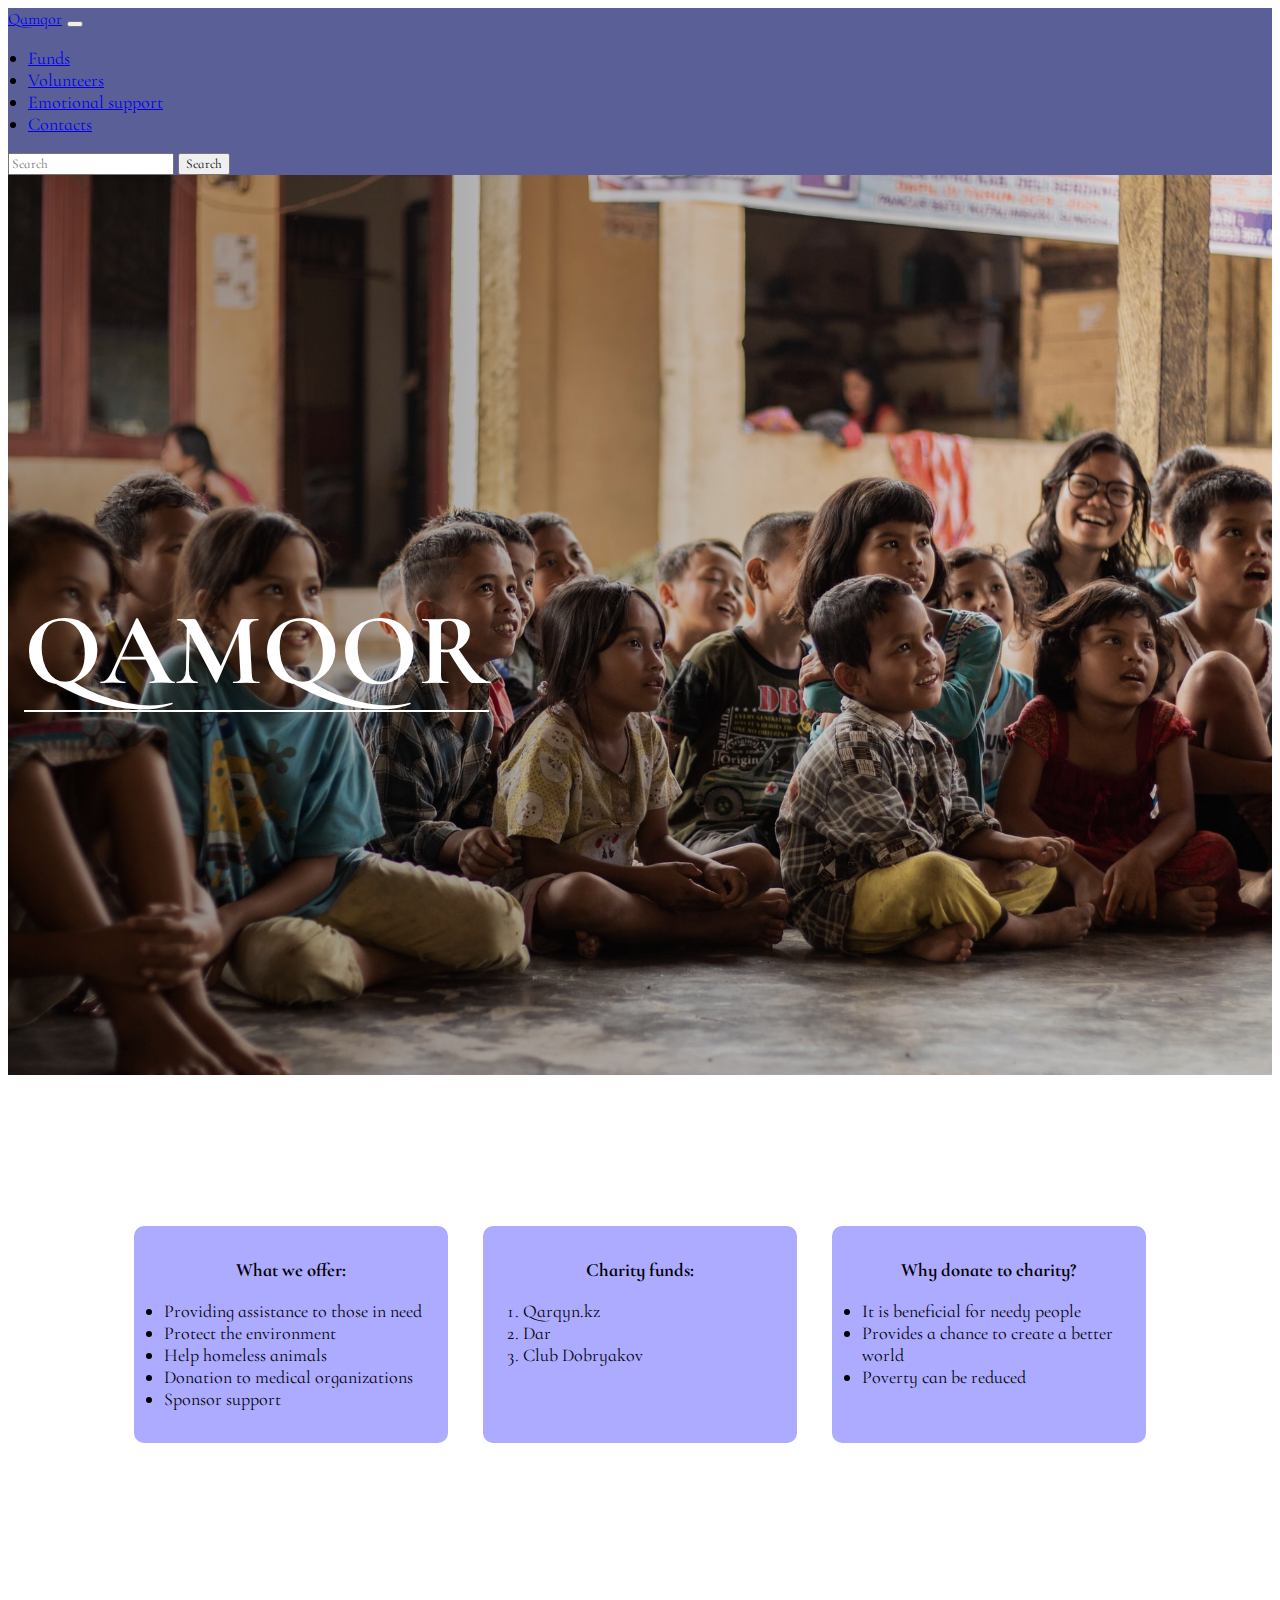
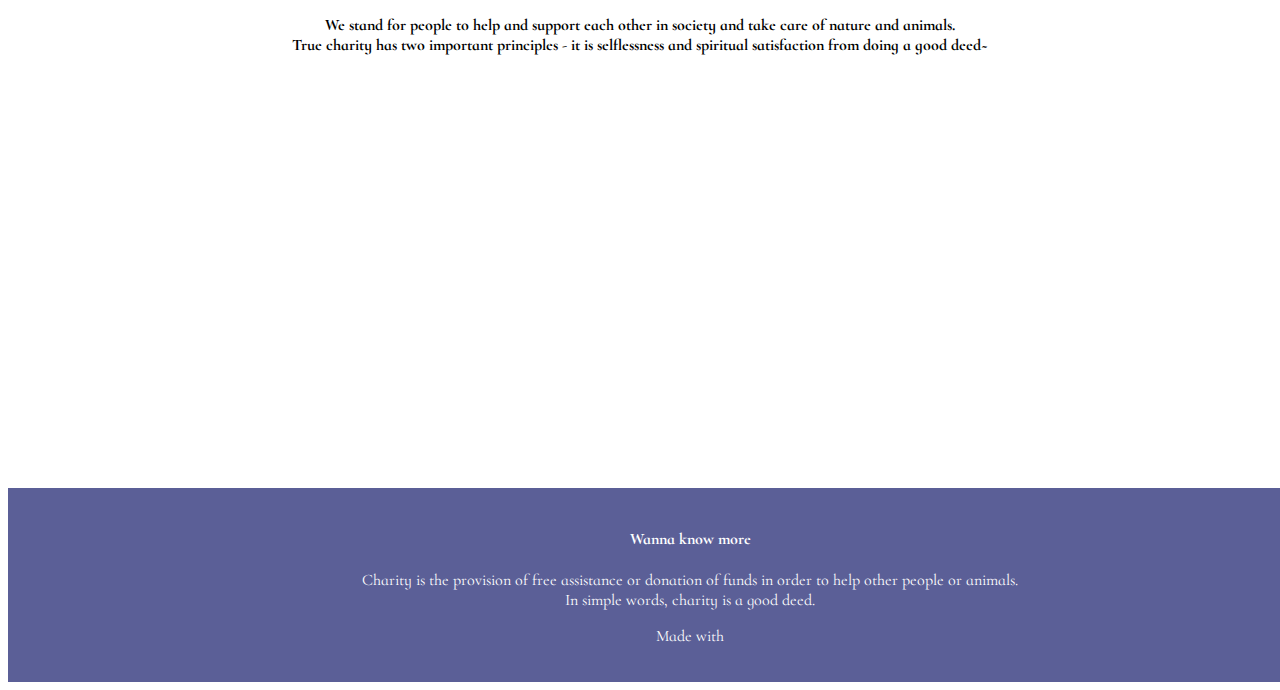
==== index.html @ faf4b4c4 "Update index.html" ====
<!DOCTYPE html>
<html lang="en">
<head>
    <meta charset="UTF-8">
    <meta http-equiv="X-UA-Compatible" content="IE=edge">
    <meta name="viewport" content="width=device-width, initial-scale=1.0">
    <link rel="stylesheet" href="https://cdn.jsdelivr.net/npm/bootstrap@4.6.1/dist/css/bootstrap.min.css" integrity="sha384-zCbKRCUGaJDkqS1kPbPd7TveP5iyJE0EjAuZQTgFLD2ylzuqKfdKlfG/eSrtxUkn" crossorigin="anonymous">
    <link rel="stylesheet" href="css.css"/>
    <link rel="preconnect" href="https://fonts.googleapis.com"> 
<link rel="preconnect" href="https://fonts.gstatic.com" crossorigin> 
<link href="https://fonts.googleapis.com/css2?family=Cormorant+Infant:wght@300;400;500;600;700&family=Libre+Baskerville&display=swap" rel="stylesheet"> 
<link href="https://fonts.googleapis.com/css2?family=Libre+Baskerville&display=swap" rel="stylesheet"> 
<link rel="stylesheet" href="https://use.fontawesome.com/releases/v5.15.4/css/all.css" integrity="sha384-DyZ88mC6Up2uqS4h/KRgHuoeGwBcD4Ng9SiP4dIRy0EXTlnuz47vAwmeGwVChigm" crossorigin="anonymous"/>
    <title>Qamqor - website for charity</title>
    <link rel="icon" href="./img/logo.jpeg"/>
    <script src="https://ajax.googleapis.com/ajax/libs/jquery/3.5.1/jquery.min.js"></script>
   <script type="text/javascript"></script>

</head>
<body>

    <!--Navigation bar-->
    <nav class="navbar navbar-expand-lg navbar-dark">  
        <a class="navbar-brand" href="./index.html">Qamqor</a>
        <button class="navbar-toggler" type="button" data-toggle="collapse" data-target="#navbarSupportedContent" aria-controls="navbarSupportedContent" aria-expanded="false" aria-label="Toggle navigation">
         <span class="navbar-toggler-icon"></span>
         </button>
        
        
         <div class="collapse navbar-collapse" id="navbarSupportedContent">
            
        <ul class="navbar-nav ml-auto">
            <li class="nav-item"><a class="nav-link" href="./funds.html">Funds</a></li>
            <li class="nav-item"><a class="nav-link" href="./volunteers.html">Volunteers</a></li>
            <li class="nav-item"><a class="nav-link" href="./emotions.html">Emotional support</a></li>
            <li class="nav-item"><a class="nav-link" href="./conacts.html">Contacts</a></li>
        </ul>
        <form class="form-inline my-2 my-lg-0">
      <input class="form-control mr-sm-2" type="search" placeholder="Search" aria-label="Search">
      <button class="btn btn-outline-dark my-2 my-sm-0" type="submit">Search</button>
    </form>
        </div>
    </nav>

    <!--main part: greeting-->
    <div class="first__part">
        <div class="first__part__content"> 
            <h1>Qamqor</h1>
            <hr color="white">
        </div>
    </div>

    

    <!--our content-->   
    <section class="funds1"> 
      <div class="row">
          <div class="funds1__col">
              <h3 align="center">What we offer:</h3>
              <p><ul>
                <li>Providing assistance to those in need </li>
                <li>Protect the environment</li>
                <li>Help homeless animals</li>
                <li>Donation to medical organizations</li>
                <li>Sponsor support</li>
                </ul></p>
          </div>
          <div class="funds1__col">
              <h3 align="center">Charity funds:</h3>
              <p><ol>
                <li>Qarqyn.kz</li>
                <li>Dar</li>
                <li>Club Dobryakov</li>
            </ol></p>
          </div>
          <div class="funds1__col">
              <h3 align="center">Why donate to charity?</h3>
              <p><ul>
                <li>It is beneficial for needy people</li>
                <li>Provides a chance to create a better world</li>
                <li>Poverty can be reduced</li>
                </ul></p>
          </div>
      </div>
  </section>

 

  <section id="bot" class="funds1">
   <h4>We stand for people to help and support each other in society and take care of nature and animals.<br>True charity has two important principles - it is selflessness and spiritual satisfaction from doing a good deed~</h4>
  </section>
<div align="center" id="div">
<iframe src="https://www.youtube.com/embed/I5UBikauIQM" title="YouTube video player" frameborder="0" allow="accelerometer; autoplay; clipboard-write; encrypted-media; gyroscope; picture-in-picture" allowfullscreen ></iframe>
</div>

 <!--footer section-->
 <section class="footer">
    <h4>Wanna know more</h4> 
    <p>Charity is the provision of free assistance or donation of funds in order to help other people or animals. <br>In simple words, charity is a good deed.</p>
<p>Made with <i class="fas fa-heart"></i></p>
</section>

<script src="https://cdn.jsdelivr.net/npm/jquery@3.5.1/dist/jquery.slim.min.js" integrity="sha384-DfXdz2htPH0lsSSs5nCTpuj/zy4C+OGpamoFVy38MVBnE+IbbVYUew+OrCXaRkfj" crossorigin="anonymous"></script>
<script src="https://cdn.jsdelivr.net/npm/bootstrap@4.6.1/dist/js/bootstrap.bundle.min.js" integrity="sha384-fQybjgWLrvvRgtW6bFlB7jaZrFsaBXjsOMm/tB9LTS58ONXgqbR9W8oWht/amnpF" crossorigin="anonymous"></script>
</body>
</html>
---- css.css ----
*{
    font-family: 'Cormorant Infant', serif;
}

nav{
    background: #5b5f97;
    font-family: 'Libre Baskerville', serif;
}

.first__part{
    background: linear-gradient(to right, rgba(0, 0, 0, 0.4), rgba(0, 0, 0, 0.1)), 
    url('./img/children.jpeg');
    height: 100vh;
    background-position: center;
    background-size: cover;
    padding: 0.5rem calc((100vw-1200px)/2);
    display: flex;
    justify-content: flex-start;
    align-items: center;
    text-align: center;
}

.first__part__content{
    color: white;
    padding: 3rem 1rem;
    line-height: 1;
    text-align: center;
}

#div{
    margin-bottom: 10%;
}

h1{
    font-size: clamp(3rem, 8vw, 7rem);
    text-transform: uppercase;
    margin-bottom: 0.5rem;
    text-align: center;
}

ul{
    display: block;
    padding-left: 20px;
    font-size: large;
}

ol{
    display: block;
    padding-left: 30px;
    font-size: large;
}

.content {
    padding: 8rem calc((100vw-1200px)/2);
    margin-bottom: 0px;
}

.content__container {
    display: grid;
    grid-template-columns: 1fr 1fr;
    padding: 1rem;
}

.imgs {
    width: 100%;
    height: 100%;
    border-radius: 10px;
}


.footer {
    position: relative;
    padding: 20px 50px;
    background: #5b5f97;
    color: #fff;
    width: 100%;
    text-align: center;
}

#lists{
    margin-top: 15%;
    margin-left: 20%;
    margin-bottom: 10%;
}
table, tr, td{
  border: 1px solid black;  
}

@media screen and (max-width: 768px) {
    .content__container {
        grid-template-columns: 1fr;
    }
    .row {
        flex-direction: column;
    }
}

.funds1 {
    width: 80%;
    margin: auto;
    text-align: center;
    padding-top: 100px;
}

.row {
    margin-top: 5%;
    display: flex;
    justify-content: space-between;
}

.funds1__col {
    flex-basis: 31%;
    background: rgb(173, 171, 255);
    border-radius: 10px;
    margin-bottom: 5%;
    text-align: left;
    padding: 15px 10px;
    box-sizing: border-box;
    transition: 0.3s ease;
}

.funds1__col:hover {
    box-shadow: 0 0 20px 0px rgba(0, 0, 0, 0.2)
}

.funds1__col img {
    width: 100%;
    border-radius: 10px;
}

.funds__col:hover {
    box-shadow: 0 0 20px 0px rgba(0, 0, 0, 0.2)
}

.funds__col img {
    width: 100%;
    border-radius: 10px;
}

#bot {
margin-bottom: 12%;
}

.carousel{
    height: 900px;
    margin: auto;
}

#icon{
    width: 70px;
    cursor: pointer;
    border-radius: 10px;
}

.hidy{
    margin: auto;
}
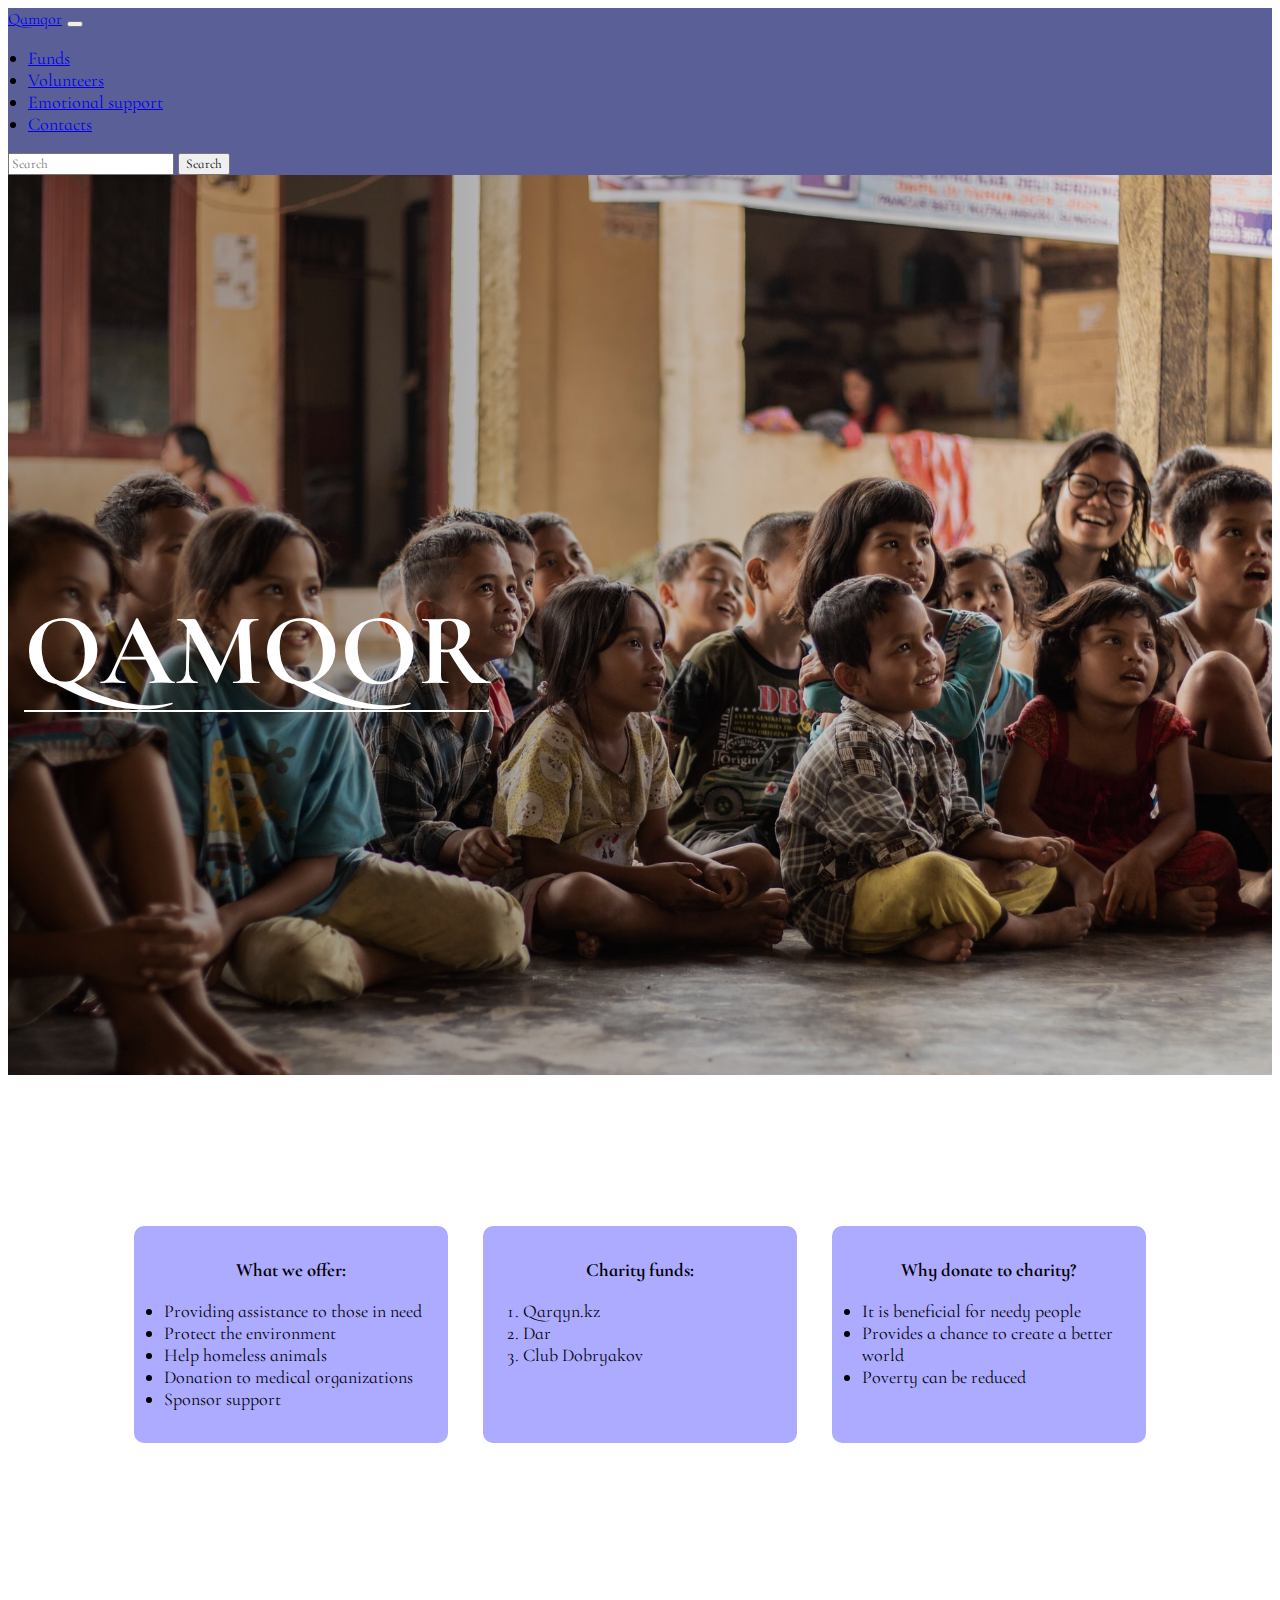
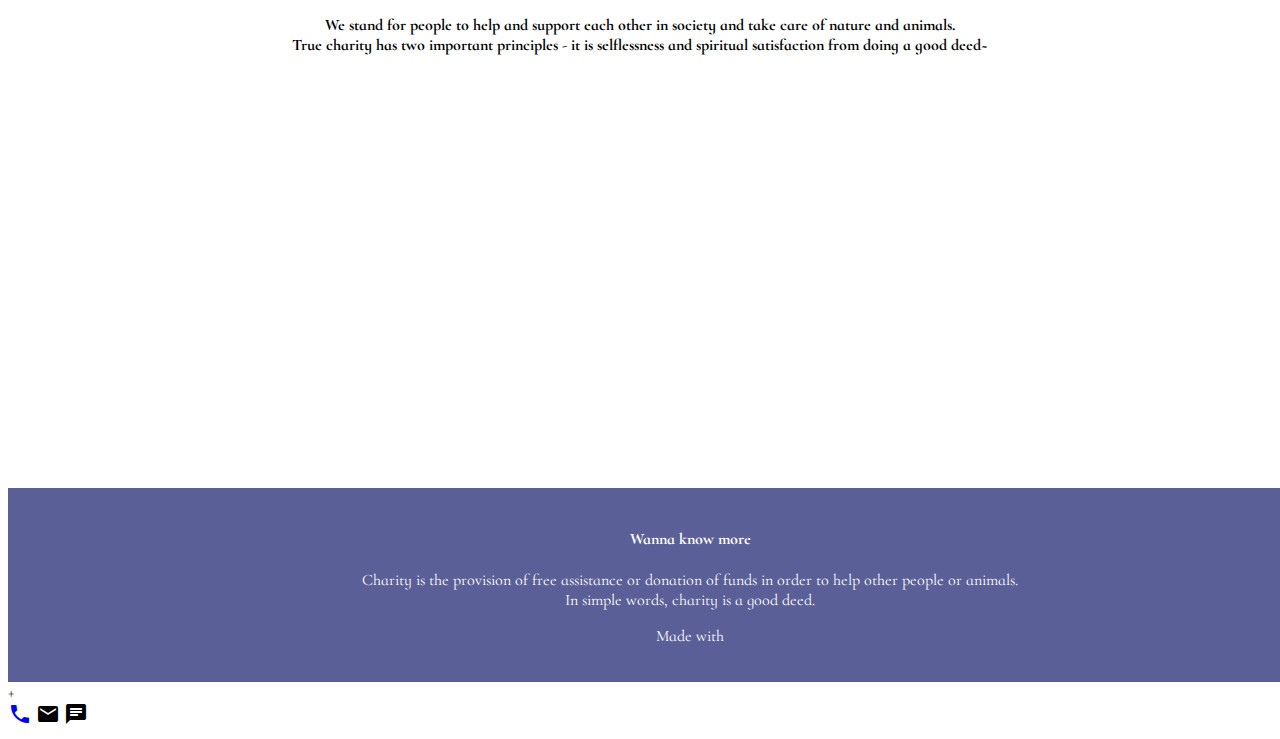
==== commit 2f26e29f: "Update index.html" ====
--- a/index.html
+++ b/index.html
@@ -99,7 +99,25 @@
     <p>Charity is the provision of free assistance or donation of funds in order to help other people or animals. <br>In simple words, charity is a good deed.</p>
 <p>Made with <i class="fas fa-heart"></i></p>
 </section>
+<link href="https://fonts.googleapis.com/icon?family=Material+Icons" rel="stylesheet">
 
+  <div class="floating-container">
+    <div class="floating-button">+</div>
+    <div class="element-container">
+
+      <a href="google.com"> <span class="float-element tooltip-left">
+        <i class="material-icons">phone
+        </i></a>
+      </span>
+        <span class="float-element">
+        <i class="material-icons">email
+  </i>
+      </span>
+        <span class="float-element">
+        <i class="material-icons">chat</i>
+      </span>
+    </div>
+  </div>
 <script src="https://cdn.jsdelivr.net/npm/jquery@3.5.1/dist/jquery.slim.min.js" integrity="sha384-DfXdz2htPH0lsSSs5nCTpuj/zy4C+OGpamoFVy38MVBnE+IbbVYUew+OrCXaRkfj" crossorigin="anonymous"></script>
 <script src="https://cdn.jsdelivr.net/npm/bootstrap@4.6.1/dist/js/bootstrap.bundle.min.js" integrity="sha384-fQybjgWLrvvRgtW6bFlB7jaZrFsaBXjsOMm/tB9LTS58ONXgqbR9W8oWht/amnpF" crossorigin="anonymous"></script>
 </body>
--- a/css.css
+++ b/css.css
@@ -20,6 +20,10 @@
     text-align: center;
 }
 
+iframe{
+    width: 320;
+        height: 240;
+    }
 .first__part__content{
     color: white;
     padding: 3rem 1rem;
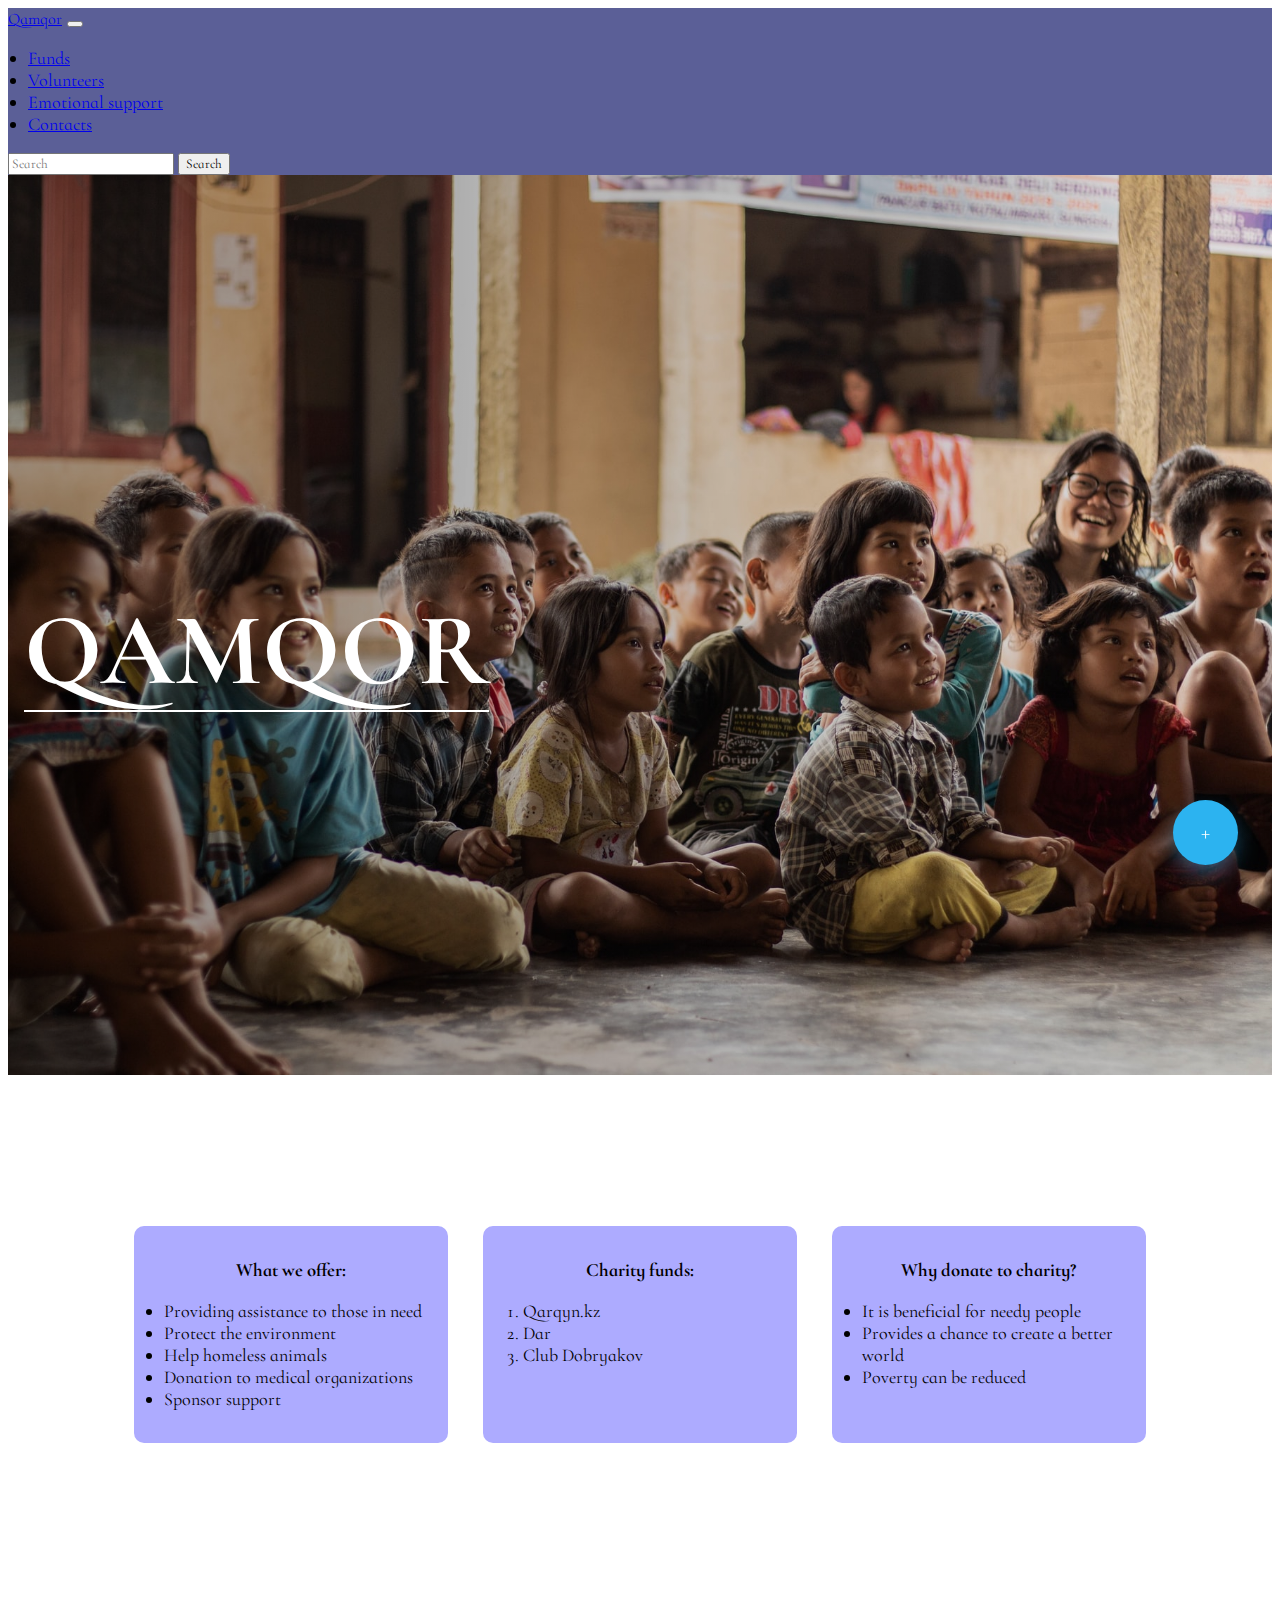
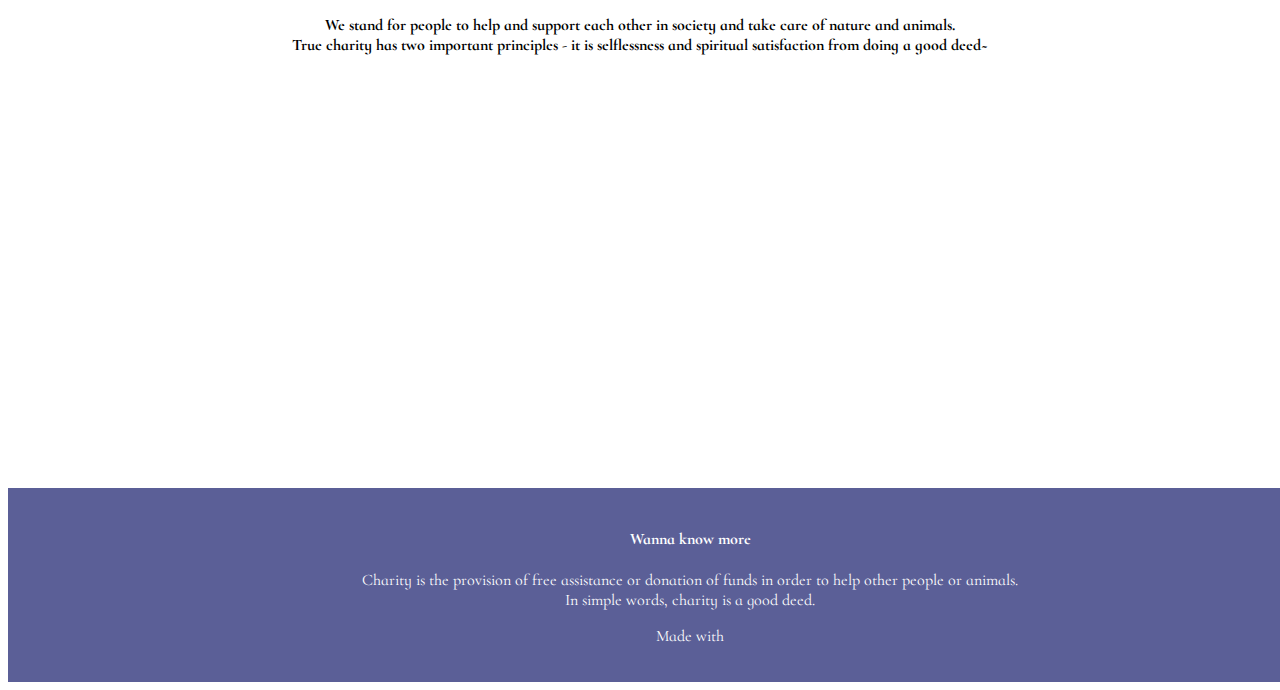
==== commit 767283c6: "Update index.html" ====
--- a/index.html
+++ b/index.html
@@ -90,7 +90,7 @@
    <h4>We stand for people to help and support each other in society and take care of nature and animals.<br>True charity has two important principles - it is selflessness and spiritual satisfaction from doing a good deed~</h4>
   </section>
 <div align="center" id="div">
-<iframe src="https://www.youtube.com/embed/I5UBikauIQM" title="YouTube video player" frameborder="0" allow="accelerometer; autoplay; clipboard-write; encrypted-media; gyroscope; picture-in-picture" allowfullscreen ></iframe>
+<iframe width="100%" heigt="auto" src="https://www.youtube.com/embed/I5UBikauIQM" title="YouTube video player" frameborder="0" allow="accelerometer; autoplay; clipboard-write; encrypted-media; gyroscope; picture-in-picture" allowfullscreen ></iframe>
 </div>
 
  <!--footer section-->
--- a/css.css
+++ b/css.css
@@ -159,3 +159,129 @@
 .hidy{
     margin: auto;
 }
+
+@import url("https://fonts.googleapis.com/css?family=Roboto");
+@-webkit-keyframes come-in {
+  0% {
+    -webkit-transform: translatey(100px);
+            transform: translatey(100px);
+    opacity: 0;
+  }
+  30% {
+    -webkit-transform: translateX(-50px) scale(0.4);
+            transform: translateX(-50px) scale(0.4);
+  }
+  70% {
+    -webkit-transform: translateX(0px) scale(1.2);
+            transform: translateX(0px) scale(1.2);
+  }
+  100% {
+    -webkit-transform: translatey(0px) scale(1);
+            transform: translatey(0px) scale(1);
+    opacity: 1;
+  }
+}
+@keyframes come-in {
+  0% {
+    -webkit-transform: translatey(100px);
+            transform: translatey(100px);
+    opacity: 0;
+  }
+  30% {
+    -webkit-transform: translateX(-50px) scale(0.4);
+            transform: translateX(-50px) scale(0.4);
+  }
+  70% {
+    -webkit-transform: translateX(0px) scale(1.2);
+            transform: translateX(0px) scale(1.2);
+  }
+  100% {
+    -webkit-transform: translatey(0px) scale(1);
+            transform: translatey(0px) scale(1);
+    opacity: 1;
+  }
+}
+
+
+.floating-container {
+  position: fixed;
+  width: 100px;
+  height: 100px;
+  bottom: 0;
+  right: 0;
+  margin: 35px 25px;
+}
+.floating-container:hover {
+  height: 300px;
+}
+.floating-container:hover .floating-button {
+  box-shadow: 0 10px 25px rgba(44, 179, 240, 0.6);
+  -webkit-transform: translatey(5px);
+          transform: translatey(5px);
+  -webkit-transition: all 0.3s;
+  transition: all 0.3s;
+}
+.floating-container:hover .element-container .float-element:nth-child(1) {
+  -webkit-animation: come-in 0.4s forwards 0.2s;
+          animation: come-in 0.4s forwards 0.2s;
+}
+.floating-container:hover .element-container .float-element:nth-child(2) {
+  -webkit-animation: come-in 0.4s forwards 0.4s;
+          animation: come-in 0.4s forwards 0.4s;
+}
+.floating-container:hover .element-container .float-element:nth-child(3) {
+  -webkit-animation: come-in 0.4s forwards 0.6s;
+          animation: come-in 0.4s forwards 0.6s;
+}
+.floating-container .floating-button {
+  position: absolute;
+  width: 65px;
+  height: 65px;
+  background: #2cb3f0;
+  bottom: 0;
+  border-radius: 50%;
+  left: 0;
+  right: 0;
+  margin: auto;
+  color: white;
+  line-height: 65px;
+  text-align: center;
+  font-size: 23px;
+  z-index: 100;
+  box-shadow: 0 10px 25px -5px rgba(44, 179, 240, 0.6);
+  cursor: pointer;
+  -webkit-transition: all 0.3s;
+  transition: all 0.3s;
+}
+.floating-container .float-element {
+  position: relative;
+  display: block;
+  border-radius: 50%;
+  width: 50px;
+  height: 50px;
+  margin: 15px auto;
+  color: white;
+  font-weight: 500;
+  text-align: center;
+  line-height: 50px;
+  z-index: 0;
+  opacity: 0;
+  -webkit-transform: translateY(100px);
+          transform: translateY(100px);
+}
+.floating-container .float-element .material-icons {
+  vertical-align: middle;
+  font-size: 16px;
+}
+.floating-container .float-element:nth-child(1) {
+  background: #42A5F5;
+  box-shadow: 0 20px 20px -10px rgba(66, 165, 245, 0.5);
+}
+.floating-container .float-element:nth-child(2) {
+  background: #4CAF50;
+  box-shadow: 0 20px 20px -10px rgba(76, 175, 80, 0.5);
+}
+.floating-container .float-element:nth-child(3) {
+  background: #FF9800;
+  box-shadow: 0 20px 20px -10px rgba(255, 152, 0, 0.5);
+}
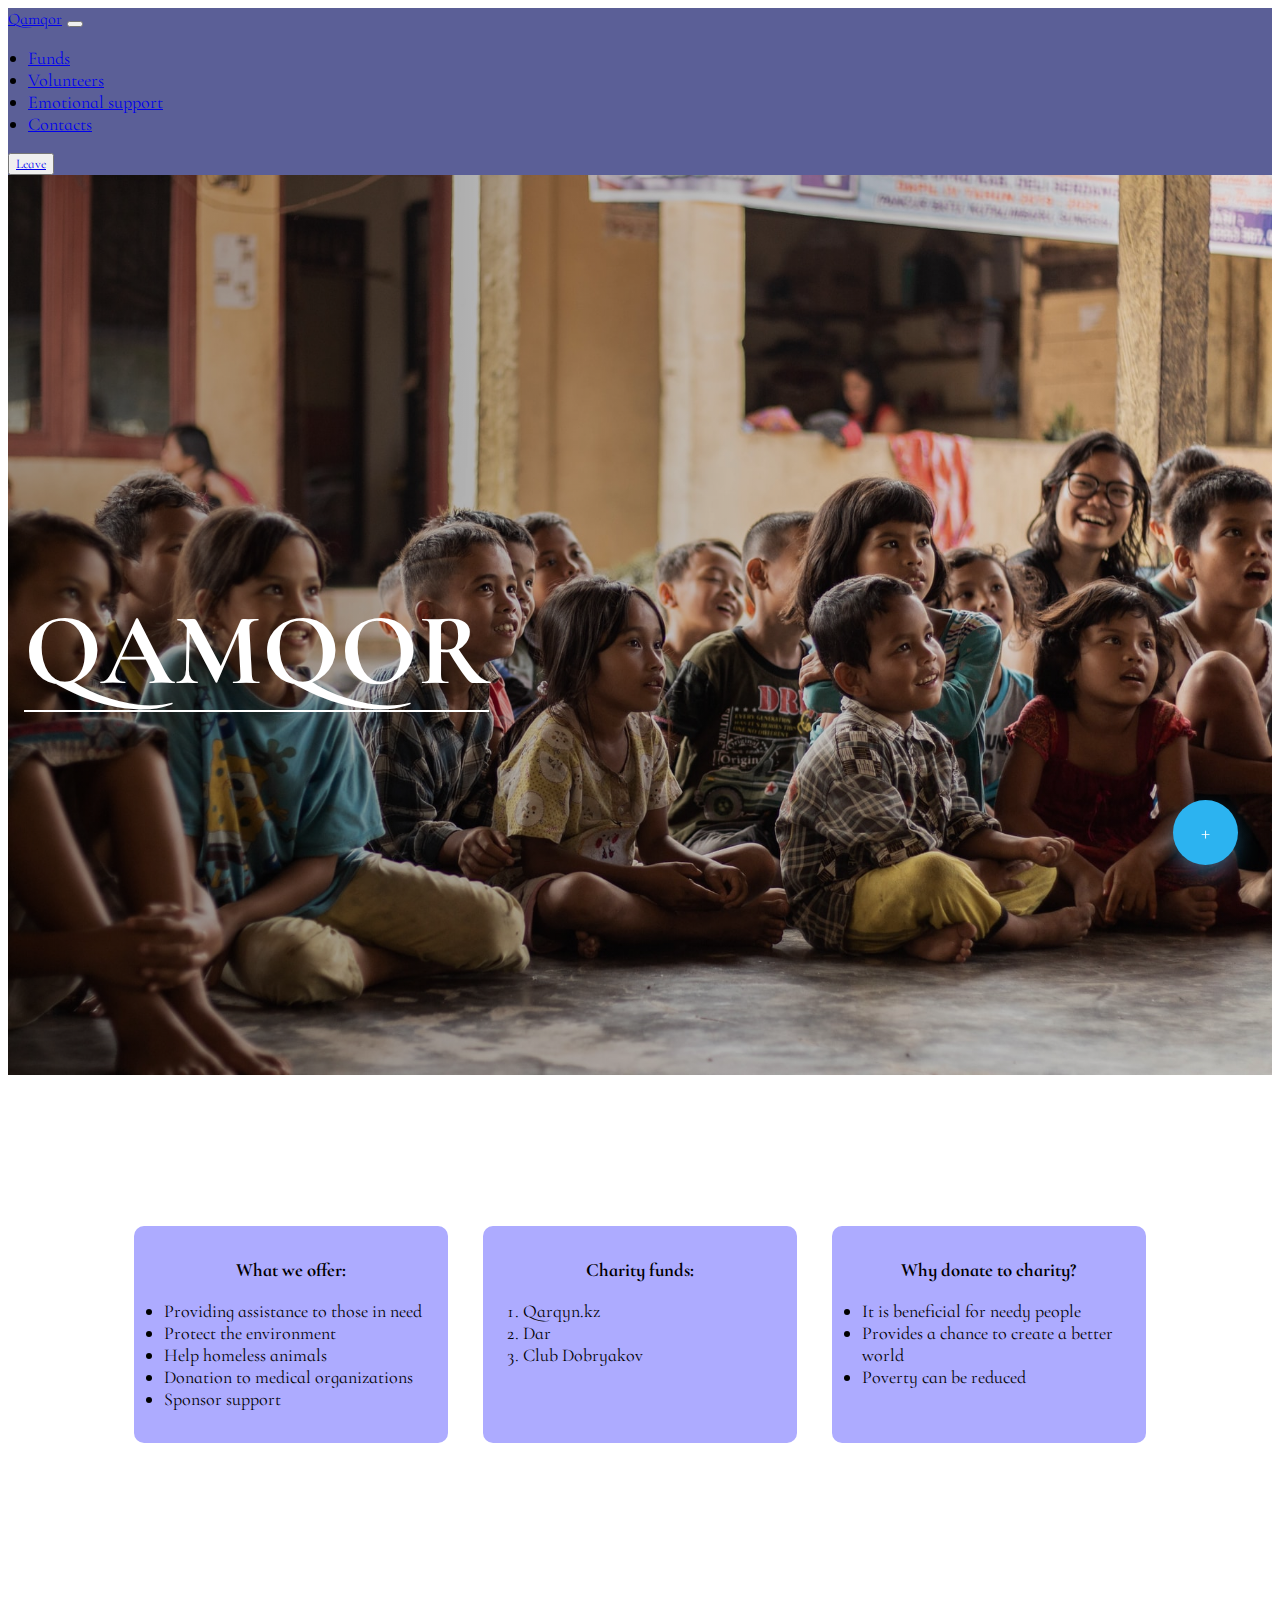
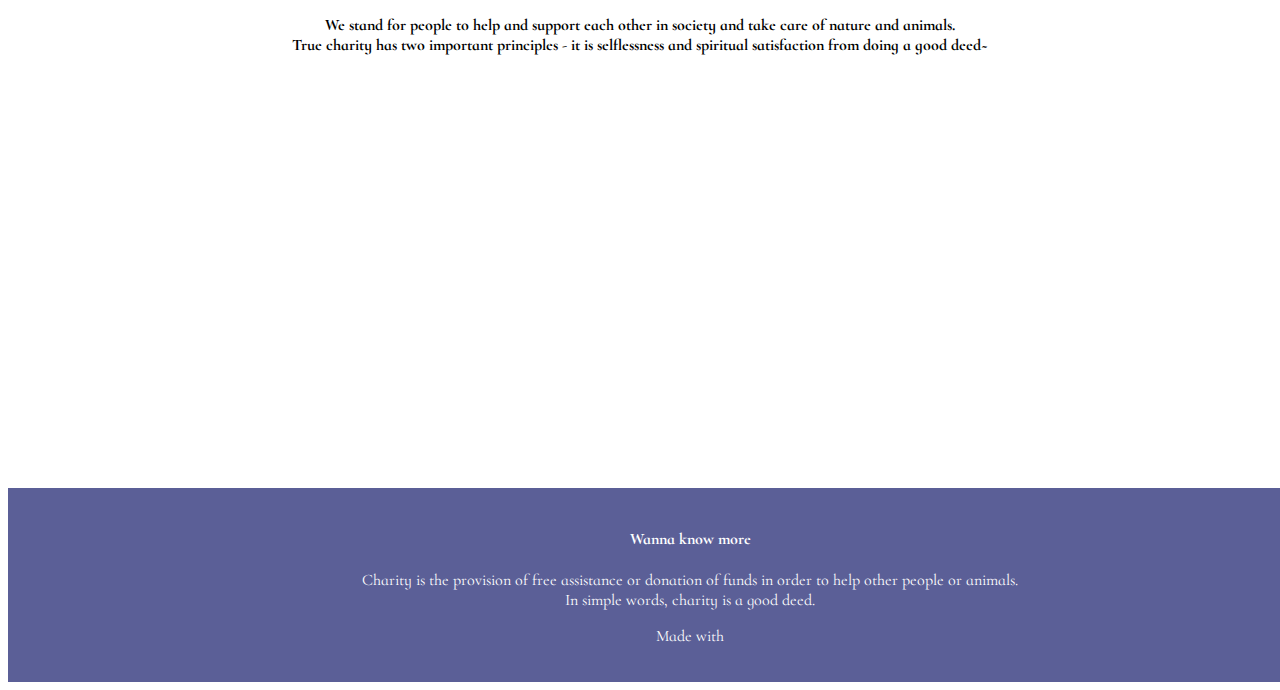
==== commit e37db6ac: "Update index.html" ====
--- a/index.html
+++ b/index.html
@@ -35,10 +35,7 @@
             <li class="nav-item"><a class="nav-link" href="./emotions.html">Emotional support</a></li>
             <li class="nav-item"><a class="nav-link" href="./conacts.html">Contacts</a></li>
         </ul>
-        <form class="form-inline my-2 my-lg-0">
-      <input class="form-control mr-sm-2" type="search" placeholder="Search" aria-label="Search">
-      <button class="btn btn-outline-dark my-2 my-sm-0" type="submit">Search</button>
-    </form>
+       <button type="button" class="btn btn-dark" ><a href="boo.html" class="ghst-btn">Leave</a></button>
         </div>
     </nav>
 
@@ -90,7 +87,7 @@
    <h4>We stand for people to help and support each other in society and take care of nature and animals.<br>True charity has two important principles - it is selflessness and spiritual satisfaction from doing a good deed~</h4>
   </section>
 <div align="center" id="div">
-<iframe width="100%" heigt="auto" src="https://www.youtube.com/embed/I5UBikauIQM" title="YouTube video player" frameborder="0" allow="accelerometer; autoplay; clipboard-write; encrypted-media; gyroscope; picture-in-picture" allowfullscreen ></iframe>
+<iframe width="734px" heigt="480px" src="https://www.youtube.com/embed/I5UBikauIQM" title="YouTube video player" frameborder="0" allow="accelerometer; autoplay; clipboard-write; encrypted-media; gyroscope; picture-in-picture" allowfullscreen ></iframe>
 </div>
 
  <!--footer section-->
--- a/css.css
+++ b/css.css
@@ -20,10 +20,6 @@
     text-align: center;
 }
 
-iframe{
-    width: 320;
-        height: 240;
-    }
 .first__part__content{
     color: white;
     padding: 3rem 1rem;
